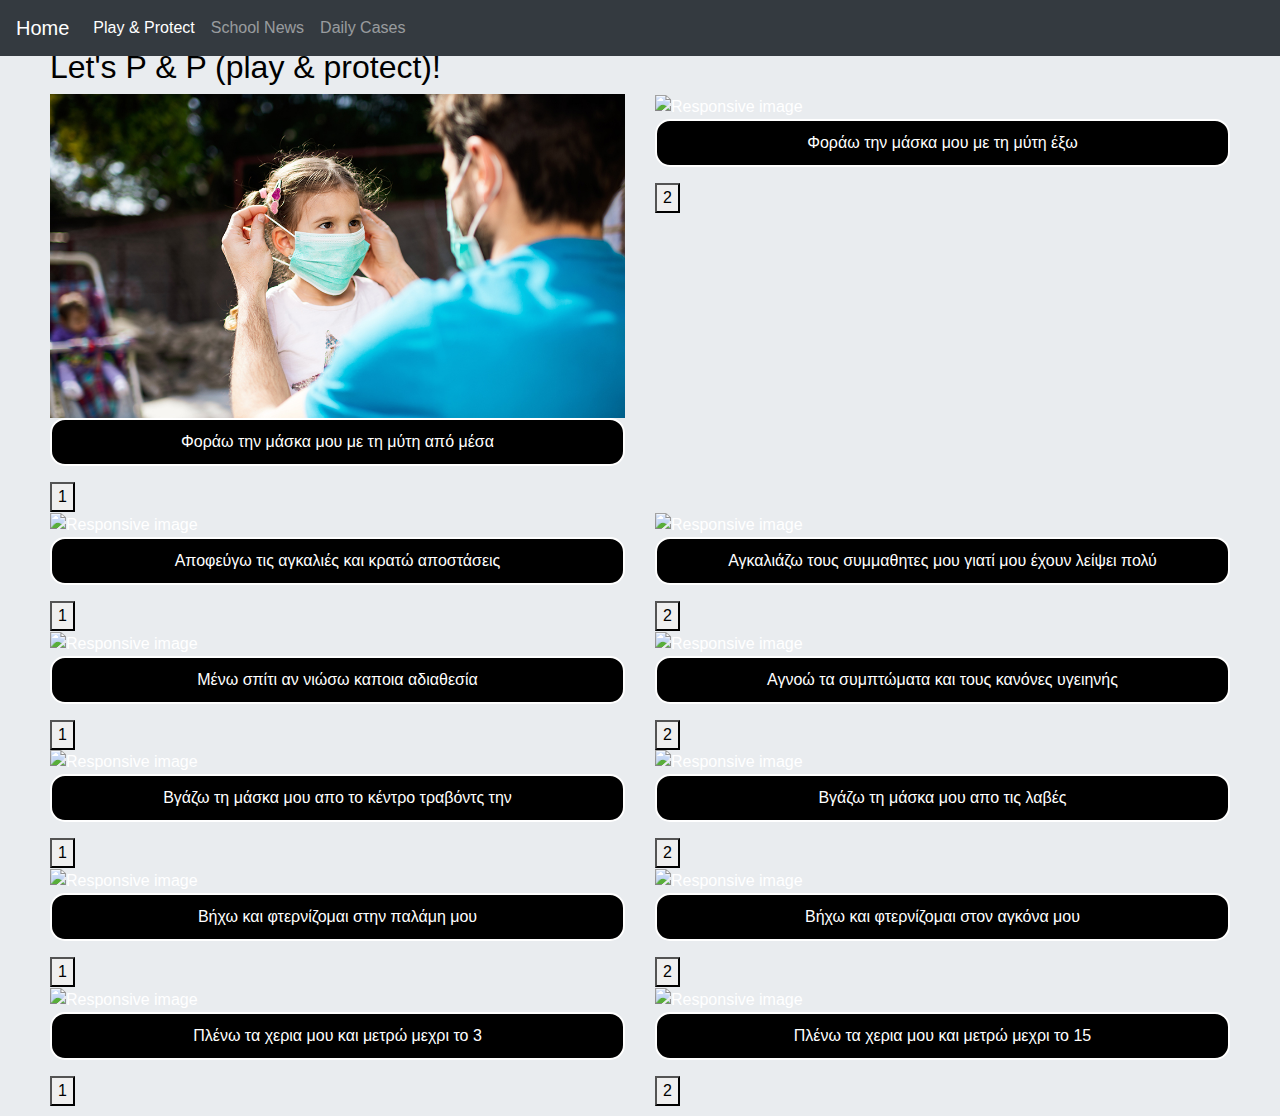
==== game.html @ 1c2cc265 "ffnjnvk" ====
<!DOCTYPE html>
<html>
    <head>
      <link rel="stylesheet" href="https://stackpath.bootstrapcdn.com/bootstrap/4.5.2/css/bootstrap.min.css" integrity="sha384-JcKb8q3iqJ61gNV9KGb8thSsNjpSL0n8PARn9HuZOnIxN0hoP+VmmDGMN5t9UJ0Z" crossorigin="anonymous">
      <link rel="stylesheet" href= "css/styles.css">
      <link rel="stylesheet" href="https://fonts.googleapis.com/css?family=Sofia">
      <script src="https://code.jquery.com/jquery-3.5.1.slim.min.js" integrity="sha384-DfXdz2htPH0lsSSs5nCTpuj/zy4C+OGpamoFVy38MVBnE+IbbVYUew+OrCXaRkfj" crossorigin="anonymous"></script>
<script src="https://cdn.jsdelivr.net/npm/popper.js@1.16.1/dist/umd/popper.min.js" integrity="sha384-9/reFTGAW83EW2RDu2S0VKaIzap3H66lZH81PoYlFhbGU+6BZp6G7niu735Sk7lN" crossorigin="anonymous"></script>
<script src="https://stackpath.bootstrapcdn.com/bootstrap/4.5.2/js/bootstrap.min.js" integrity="sha384-B4gt1jrGC7Jh4AgTPSdUtOBvfO8shuf57BaghqFfPlYxofvL8/KUEfYiJOMMV+rV" crossorigin="anonymous"></script>
      <title>COVIDEFENCE</title>
    </head>
    <body>
        <div class="btn-group">
            <button type="button" class="btn btn-danger">Action</button>
            <button type="button" class="btn btn-danger dropdown-toggle dropdown-toggle-split" data-toggle="dropdown" aria-haspopup="true" aria-expanded="false">
              <span class="sr-only">Toggle Dropdown</span>
            </button>
            <div class="dropdown-menu">
              <a class="dropdown-item" href="#">Action</a>
              <a class="dropdown-item" href="#">Another action</a>
              <a class="dropdown-item" href="#">Something else here</a>
              <div class="dropdown-divider"></div>
              <a class="dropdown-item" href="#">Separated link</a>
            </div>
          </div>
        <nav class="navbar navbar-expand-md navbar-dark bg-dark fixed-top">
            <a class="navbar-brand" href="index.html">Home</a>
            <button class="navbar-toggler" type="button" data-toggle="collapse" data-target="#navbarsExampleDefault" aria-controls="navbarsExampleDefault" aria-expanded="false" aria-label="Toggle navigation">
              <span class="navbar-toggler-icon"></span>
            </button>
      
            <div class="collapse navbar-collapse" id="navbarsExampleDefault">
              <ul class="navbar-nav mr-auto">
                <li class="nav-item active">
                  <a class="nav-link" href="game.html">Play & Protect <span class="sr-only">(current)</span></a>
                </li>
                <li class="nav-item">
                  <a class="nav-link" href="#">School News</a>
                </li>
                <li class="nav-item">
                  <a class="nav-link" href="#">Daily Cases</a>
                </li>
              </ul>
            </div>
          </nav>
          <br>
<h2>Let's P & P (play & protect)! </h2>
    <!-- columns -->
    <div class="row">
      <div class="col-sm">
        <!-- add an image here -->
        <img src="images/iou.jpg" class="img-fluid" alt="Responsive image">
        <p>Φοράω την μάσκα μου με τη μύτη από μέσα</p>
        <button>1
            <!-- add green colour -->
        </button>

      </div>
      <div class="col-sm">
        <!-- add an image here -->
        <img src=" " class="img-fluid" alt="Responsive image">
        <p> Φοράω την μάσκα μου με τη μύτη έξω</p>
        <button>2
            <color: red></color:>
        </button>
        
    </div>


</div>

<!-- columns -->
<div class="row">
  <div class="col-sm">
    <!-- add an image here -->
    <img src="" class="img-fluid" alt="Responsive image">
    <p> Αποφεύγω τις αγκαλιές και κρατώ αποστάσεις </p>
    <button>1
        <color: green></color:>
    </button>

  </div>
  <div class="col-sm">
    <!-- add an image here -->
    <img src=" " class="img-fluid" alt="Responsive image">
    <p>Αγκαλιάζω τους συμμαθητες μου γιατί μου έχουν λείψει πολύ</p>
    <button>2
        <color: red></color:>
    </button>
  </div>


</div>

<!-- columns -->
<div class="row">
  <div class="col-sm">
    <!-- add an image here -->
    <img src=" " class="img-fluid" alt="Responsive image">
    <p>Μένω σπίτι αν νιώσω καποια αδιαθεσία</p>
    <button>1
        <color: green></color:>
    </button>

  </div>
  <div class="col-sm">
    <!-- add an image here -->
    <img src=" " class="img-fluid" alt="Responsive image">
    <p> Αγνοώ τα συμπτώματα και τους κανόνες υγειηνής </p>
    <button>2
        <color: red></color:>
    </button>
    
</div>
</div>

<!-- columns -->
<div class="row">
    <div class="col-sm">
      <!-- add an image here -->
      <img src="" class="img-fluid" alt="Responsive image">
      <p> Βγάζω τη μάσκα μου απο το κέντρο τραβόντς την</p>
      <button>1
          <color: green></color:>
      </button>
  
    </div>
    <div class="col-sm">
      <!-- add an image here -->
      <img src=" " class="img-fluid" alt="Responsive image">
      <p>Βγάζω τη μάσκα μου απο τις λαβές</p>
      <button>2
          <color: red></color:>
      </button>
    </div>
  
  
  </div>
  <!-- columns -->
<div class="row">
    <div class="col-sm">
      <!-- add an image here -->
      <img src="" class="img-fluid" alt="Responsive image">
      <p>Βήχω και φτερνίζομαι στην παλάμη μου </p>
      <button>1
          <color: green></color:>
      </button>
  
    </div>
    <div class="col-sm">
      <!-- add an image here -->
      <img src=" " class="img-fluid" alt="Responsive image">
      <p>Βήχω και φτερνίζομαι στον αγκόνα μου</p>
      <button>2
          <color: red></color:>
      </button>
    </div>

</div>
<!-- columns -->
<div class="row">
  <div class="col-sm">
    <!-- add an image here -->
    <img src="" class="img-fluid" alt="Responsive image">
    <p>Πλένω τα χερια μου και μετρώ μεχρι το 3 </p>
    <button>1
        <color: green></color:>
    </button>

  </div>
  <div class="col-sm">
    <!-- add an image here -->
    <img src=" " class="img-fluid" alt="Responsive image">
    <p>Πλένω τα χερια μου και μετρώ μεχρι το 15</p>
    <button>2
        <color: red></color:>
    </button>
  </div>
    </body>

</html>
---- css/styles.css ----
body {
    margin: 10px 50px;
    background-color:  #e9ecef;
    text-size-adjust: 25px;
    color: #ffffff ;
    
  
  }
  .starter-template {
    padding: 4rem 2.5rem;
    text-align: center;
  }

  p {
      background-color:rgb(0, 0, 0);
      text-align:center;
      border:solid 2px #ffffff;
      padding: 10px 20px;
      border-radius: 15px;
  }
h1 { 
    padding: 20px 0px;
    color:black
}
  .box{
background-color: rgb(178, 217, 240);
  }

  h2 {
      color: black
  }
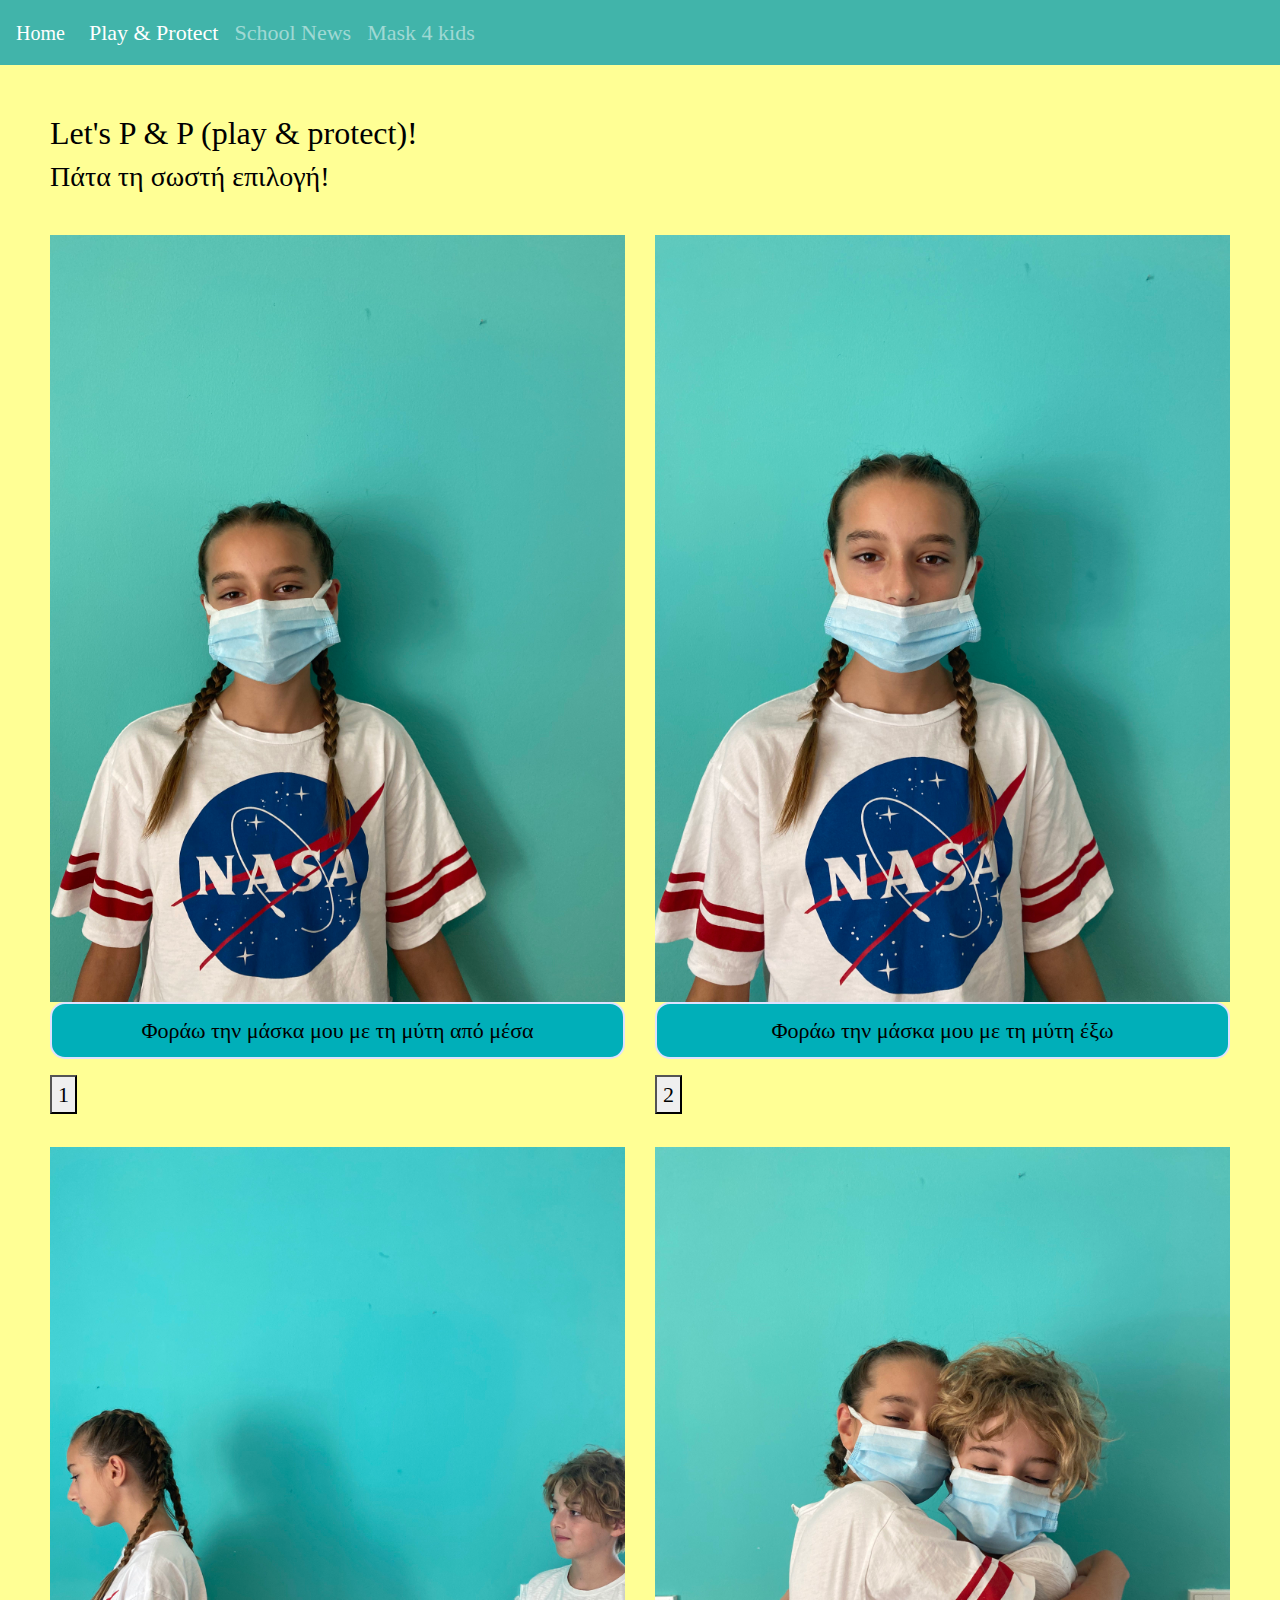
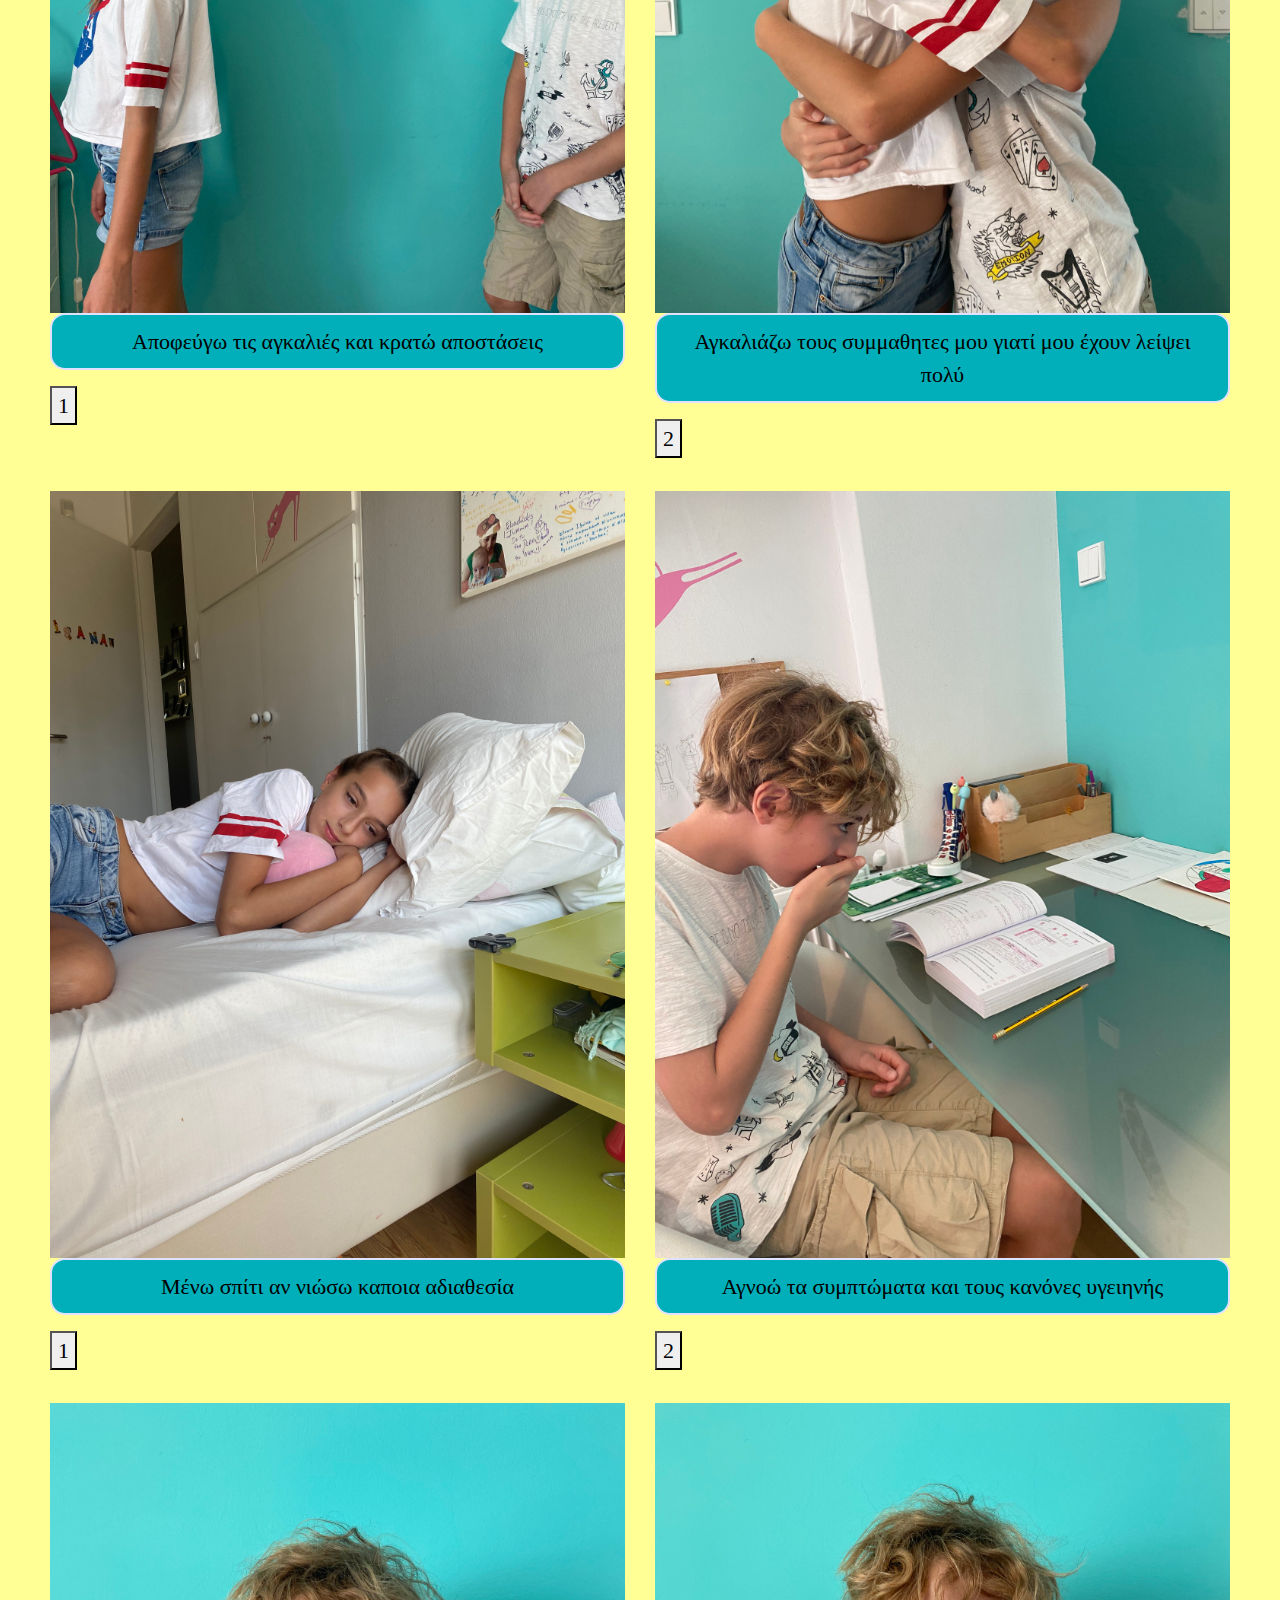
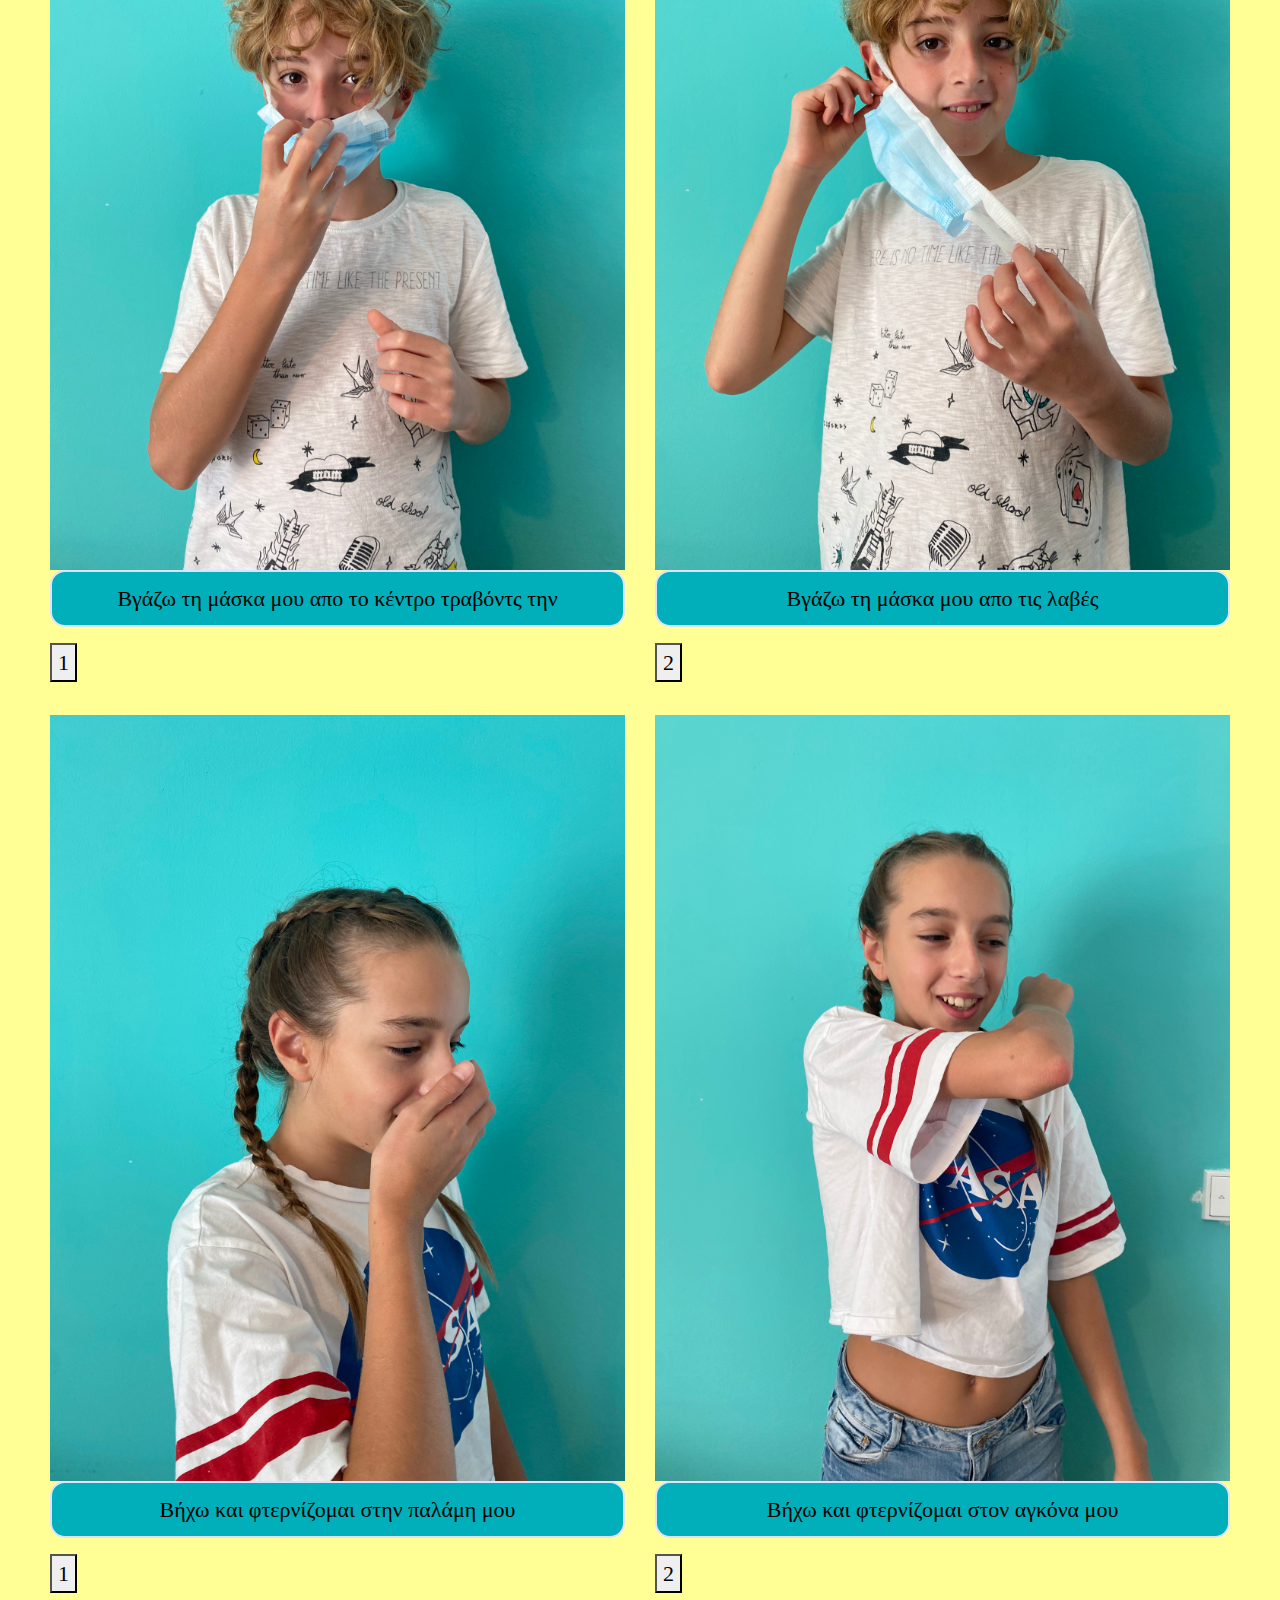
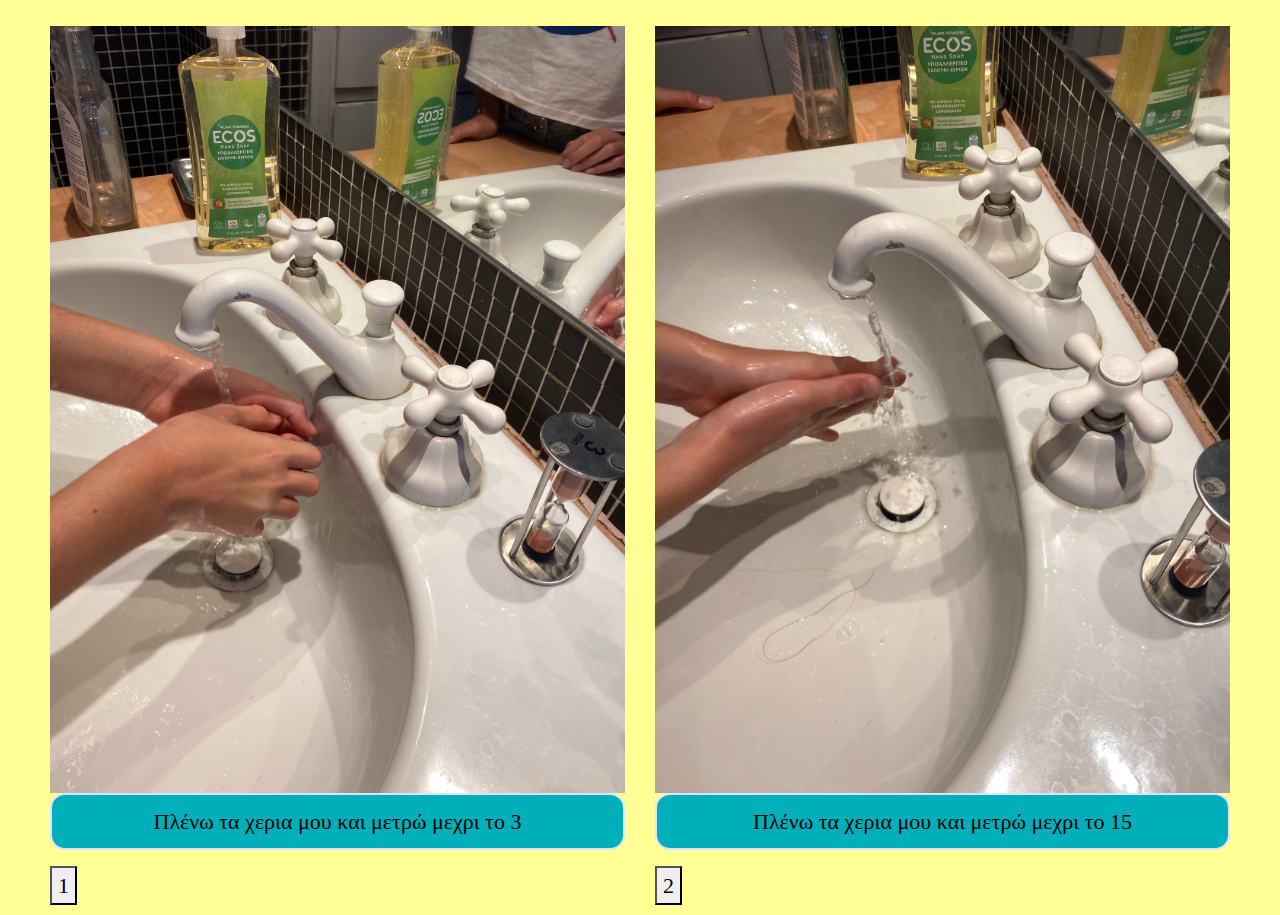
==== commit d07d7f80: "final" ====
--- a/game.html
+++ b/game.html
@@ -23,7 +23,7 @@
               <a class="dropdown-item" href="#">Separated link</a>
             </div>
           </div>
-        <nav class="navbar navbar-expand-md navbar-dark bg-dark fixed-top">
+        <nav class="navbar navbar-expand-md navbar-dark bg-dark fixed-top" style="background: rgb(65, 180, 170)!important;">
             <a class="navbar-brand" href="index.html">Home</a>
             <button class="navbar-toggler" type="button" data-toggle="collapse" data-target="#navbarsExampleDefault" aria-controls="navbarsExampleDefault" aria-expanded="false" aria-label="Toggle navigation">
               <span class="navbar-toggler-icon"></span>
@@ -38,144 +38,226 @@
                   <a class="nav-link" href="#">School News</a>
                 </li>
                 <li class="nav-item">
-                  <a class="nav-link" href="#">Daily Cases</a>
+                  <a class="nav-link" href="#">Mask 4 kids</a>
                 </li>
               </ul>
             </div>
           </nav>
           <br>
+          <br>
+          <br>
 <h2>Let's P & P (play & protect)! </h2>
+<h3>Πάτα τη σωστή επιλογή!</h3>
+<br>
     <!-- columns -->
     <div class="row">
-      <div class="col-sm">
+      <div class="col-sm" >
         <!-- add an image here -->
-        <img src="images/iou.jpg" class="img-fluid" alt="Responsive image">
-        <p>Φοράω την μάσκα μου με τη μύτη από μέσα</p>
-        <button>1
+        <img src="images/converted.jpg" class="img-fluid" alt="Responsive image">
+        <p id="target1">Φοράω την μάσκα μου με τη μύτη από μέσα</p>
+
+        <button onclick="Q1G()">1
             <!-- add green colour -->
         </button>
+        <script>
+          function Q1G() {
+            document.getElementById("target1").style.background = "green";
+          }
+        </script>
+        <br>
 
       </div>
       <div class="col-sm">
         <!-- add an image here -->
-        <img src=" " class="img-fluid" alt="Responsive image">
-        <p> Φοράω την μάσκα μου με τη μύτη έξω</p>
-        <button>2
-            <color: red></color:>
+        <img src="images/IMG_5110.jpg" class="img-fluid" alt="Responsive image">
+        <p id="target2"> Φοράω την μάσκα μου με τη μύτη έξω</p>
+        <button onclick="Q1R()">2
         </button>
-        
-    </div>
-
-
-</div>
-
-<!-- columns -->
-<div class="row">
-  <div class="col-sm">
-    <!-- add an image here -->
-    <img src="" class="img-fluid" alt="Responsive image">
-    <p> Αποφεύγω τις αγκαλιές και κρατώ αποστάσεις </p>
-    <button>1
-        <color: green></color:>
-    </button>
-
-  </div>
-  <div class="col-sm">
-    <!-- add an image here -->
-    <img src=" " class="img-fluid" alt="Responsive image">
-    <p>Αγκαλιάζω τους συμμαθητες μου γιατί μου έχουν λείψει πολύ</p>
-    <button>2
+        <script>
+          function Q1R() {
+            document.getElementById("target2").style.background = "red";
+          }
+        </script>
+        
+    </div>
+    <br>
+
+</div>
+
+
+<!-- columns -->
+<div class="row">
+  <div class="col-sm">
+    <br>
+    <!-- add an image here -->
+    <img src="images/IMG_5126.jpg" class="img-fluid" alt="Responsive image">
+    <p id="target3"> 
+      Αποφεύγω τις αγκαλιές και κρατώ αποστάσεις </p>
+    <button onclick="Q2G()">1
+    </button>
+    <script>
+      function Q2G() {
+        document.getElementById("target3").style.background = "green";
+      }
+    </script>
+
+<br>
+  </div>
+  <div class="col-sm">
+    <br>
+    <!-- add an image here -->
+    <img src="images/IMG_5112.jpg" class="img-fluid" alt="Responsive image">
+    <p id="target4">Αγκαλιάζω τους συμμαθητες μου γιατί μου έχουν λείψει πολύ</p>
+    <button onclick="Q2R()">2
         <color: red></color:>
     </button>
-  </div>
-
-
-</div>
-
-<!-- columns -->
-<div class="row">
-  <div class="col-sm">
-    <!-- add an image here -->
-    <img src=" " class="img-fluid" alt="Responsive image">
-    <p>Μένω σπίτι αν νιώσω καποια αδιαθεσία</p>
-    <button>1
-        <color: green></color:>
-    </button>
-
-  </div>
-  <div class="col-sm">
-    <!-- add an image here -->
-    <img src=" " class="img-fluid" alt="Responsive image">
-    <p> Αγνοώ τα συμπτώματα και τους κανόνες υγειηνής </p>
-    <button>2
-        <color: red></color:>
-    </button>
-    
-</div>
-</div>
-
-<!-- columns -->
-<div class="row">
-    <div class="col-sm">
-      <!-- add an image here -->
-      <img src="" class="img-fluid" alt="Responsive image">
-      <p> Βγάζω τη μάσκα μου απο το κέντρο τραβόντς την</p>
-      <button>1
+    <script>
+      function Q2R() {
+        document.getElementById("target4").style.background = "red";
+      }
+    </script>
+  </div>
+  <br>
+
+</div>
+<br>
+<!-- columns -->
+<div class="row">
+  <div class="col-sm">
+    <!-- add an image here -->
+    <img src="images/IMG_5113.jpg" class="img-fluid" alt="Responsive image">
+    <p id="target5">Μένω σπίτι αν νιώσω καποια αδιαθεσία</p>
+    <button onclick="Q3G()">1
+        
+    </button>
+    <script>
+      function Q3G() {
+        document.getElementById("target5").style.background = "green";
+      }
+    </script>
+<br>
+  </div>
+  <br>
+  <div class="col-sm">
+    <!-- add an image here -->
+    <img src="images/IMG_5114.jpg" class="img-fluid" alt="Responsive image">
+    <p id="target6"> Αγνοώ τα συμπτώματα και τους κανόνες υγειηνής </p>
+    <button onclick="Q4R()">2
+        
+    </button>
+    <script>
+      function Q4R() {
+        document.getElementById("target6").style.background = "red";
+      }
+    </script>
+    <br>
+</div>
+</div>
+
+<!-- columns -->
+<div class="row">
+  <br>
+    <div class="col-sm">
+      <br>
+      <!-- add an image here -->
+      <img src="images/IMG_5118.jpg" class="img-fluid" alt="Responsive image">
+      <p id="target7"> Βγάζω τη μάσκα μου απο το κέντρο τραβόντς την</p>
+      <button onclick="Q5R()">1
+          
+      </button>
+      <script>
+        function Q5R() {
+          document.getElementById("target7").style.background = "red";
+        }
+      </script>
+  <br>
+    </div>
+    <div class="col-sm">
+      <br>
+      <!-- add an image here -->
+      <img src="images/IMG_5117.jpg" class="img-fluid" alt="Responsive image">
+      <p id="target8">Βγάζω τη μάσκα μου απο τις λαβές</p>
+      <button onclick="Q5G()">2
+          <color: red></color:>
+      </button >
+      <script>
+        function Q5G() {
+          document.getElementById("target8").style.background = "green";
+        }
+        <br>
+      </script>
+    </div>
+  
+  
+  </div>
+  <!-- columns -->
+<div class="row">
+  <br>
+    <div class="col-sm">
+      <br>
+      <!-- add an image here -->
+      <img src="images/IMG_5122.jpg" class="img-fluid" alt="Responsive image">
+      <p id="target9">Βήχω και φτερνίζομαι στην παλάμη μου </p>
+      <button onclick="Q6R()">1
           <color: green></color:>
       </button>
-  
-    </div>
-    <div class="col-sm">
-      <!-- add an image here -->
-      <img src=" " class="img-fluid" alt="Responsive image">
-      <p>Βγάζω τη μάσκα μου απο τις λαβές</p>
-      <button>2
+      <script>
+        function Q6R() {
+          document.getElementById("target9").style.background = "red";
+        }
+      </script>
+      <br>
+    </div>
+    <div class="col-sm">
+      <br>
+      <!-- add an image here -->
+      <img src="images/IMG_5119.jpg" class="img-fluid" alt="Responsive image">
+      <p id="target10">Βήχω και φτερνίζομαι στον αγκόνα μου</p>
+      <button onclick="Q6G()">2
           <color: red></color:>
       </button>
-    </div>
-  
-  
-  </div>
-  <!-- columns -->
-<div class="row">
-    <div class="col-sm">
-      <!-- add an image here -->
-      <img src="" class="img-fluid" alt="Responsive image">
-      <p>Βήχω και φτερνίζομαι στην παλάμη μου </p>
-      <button>1
-          <color: green></color:>
-      </button>
-  
-    </div>
-    <div class="col-sm">
-      <!-- add an image here -->
-      <img src=" " class="img-fluid" alt="Responsive image">
-      <p>Βήχω και φτερνίζομαι στον αγκόνα μου</p>
-      <button>2
-          <color: red></color:>
-      </button>
-    </div>
-
-</div>
-<!-- columns -->
-<div class="row">
-  <div class="col-sm">
-    <!-- add an image here -->
-    <img src="" class="img-fluid" alt="Responsive image">
-    <p>Πλένω τα χερια μου και μετρώ μεχρι το 3 </p>
-    <button>1
+      <script>
+        function Q6G() {
+          document.getElementById("target10").style.background = "green";
+        }
+        
+      </script>
+      <br>
+    </div>
+
+</div>
+<!-- columns -->
+<div class="row">
+  <div class="col-sm">
+    <br>
+    <!-- add an image here -->
+    <img src="images/IMG_5124.jpg" class="img-fluid" alt="Responsive image">
+    <p id="target11">Πλένω τα χερια μου και μετρώ μεχρι το 3 </p>
+    <button onclick="Q7R()">1
         <color: green></color:>
     </button>
-
-  </div>
-  <div class="col-sm">
-    <!-- add an image here -->
-    <img src=" " class="img-fluid" alt="Responsive image">
-    <p>Πλένω τα χερια μου και μετρώ μεχρι το 15</p>
-    <button>2
+    <script>
+      function Q7R() {
+        document.getElementById("target11").style.background = "red";
+      }
+    </script>
+    <br>
+  </div>
+  <div class="col-sm">
+    <br>
+    <!-- add an image here -->
+    <img src="images/IMG_5123.jpg" class="img-fluid" alt="Responsive image">
+    <p id="target12">Πλένω τα χερια μου και μετρώ μεχρι το 15</p>
+    <button onclick="Q7G()">2
         <color: red></color:>
     </button>
-  </div>
+    <script>
+      function Q7G() {
+        document.getElementById("target12").style.background = "green";
+      }
+    </script>
+  </div>
+
     </body>
 
 </html>
--- a/css/styles.css
+++ b/css/styles.css
@@ -1,20 +1,19 @@
 body {
     margin: 10px 50px;
-    background-color:  #e9ecef;
+    background-color:  rgb(255, 255, 149);
     text-size-adjust: 25px;
-    color: #ffffff ;
-    
-  
+    color: #000000 ;
   }
+
   .starter-template {
     padding: 4rem 2.5rem;
     text-align: center;
   }
 
   p {
-      background-color:rgb(0, 0, 0);
+      background-color:#00afb9;
       text-align:center;
-      border:solid 2px #ffffff;
+      border:solid 2px #dee2ff;
       padding: 10px 20px;
       border-radius: 15px;
   }
@@ -23,9 +22,15 @@
     color:black
 }
   .box{
-background-color: rgb(178, 217, 240);
+background-color: #f07167(178, 217, 240);
   }
 
   h2 {
       color: black
-  }+  }
+
+  p{ color:black;}
+
+  body {
+    font-family: 'Amatic SC';font-size: 22px;
+}
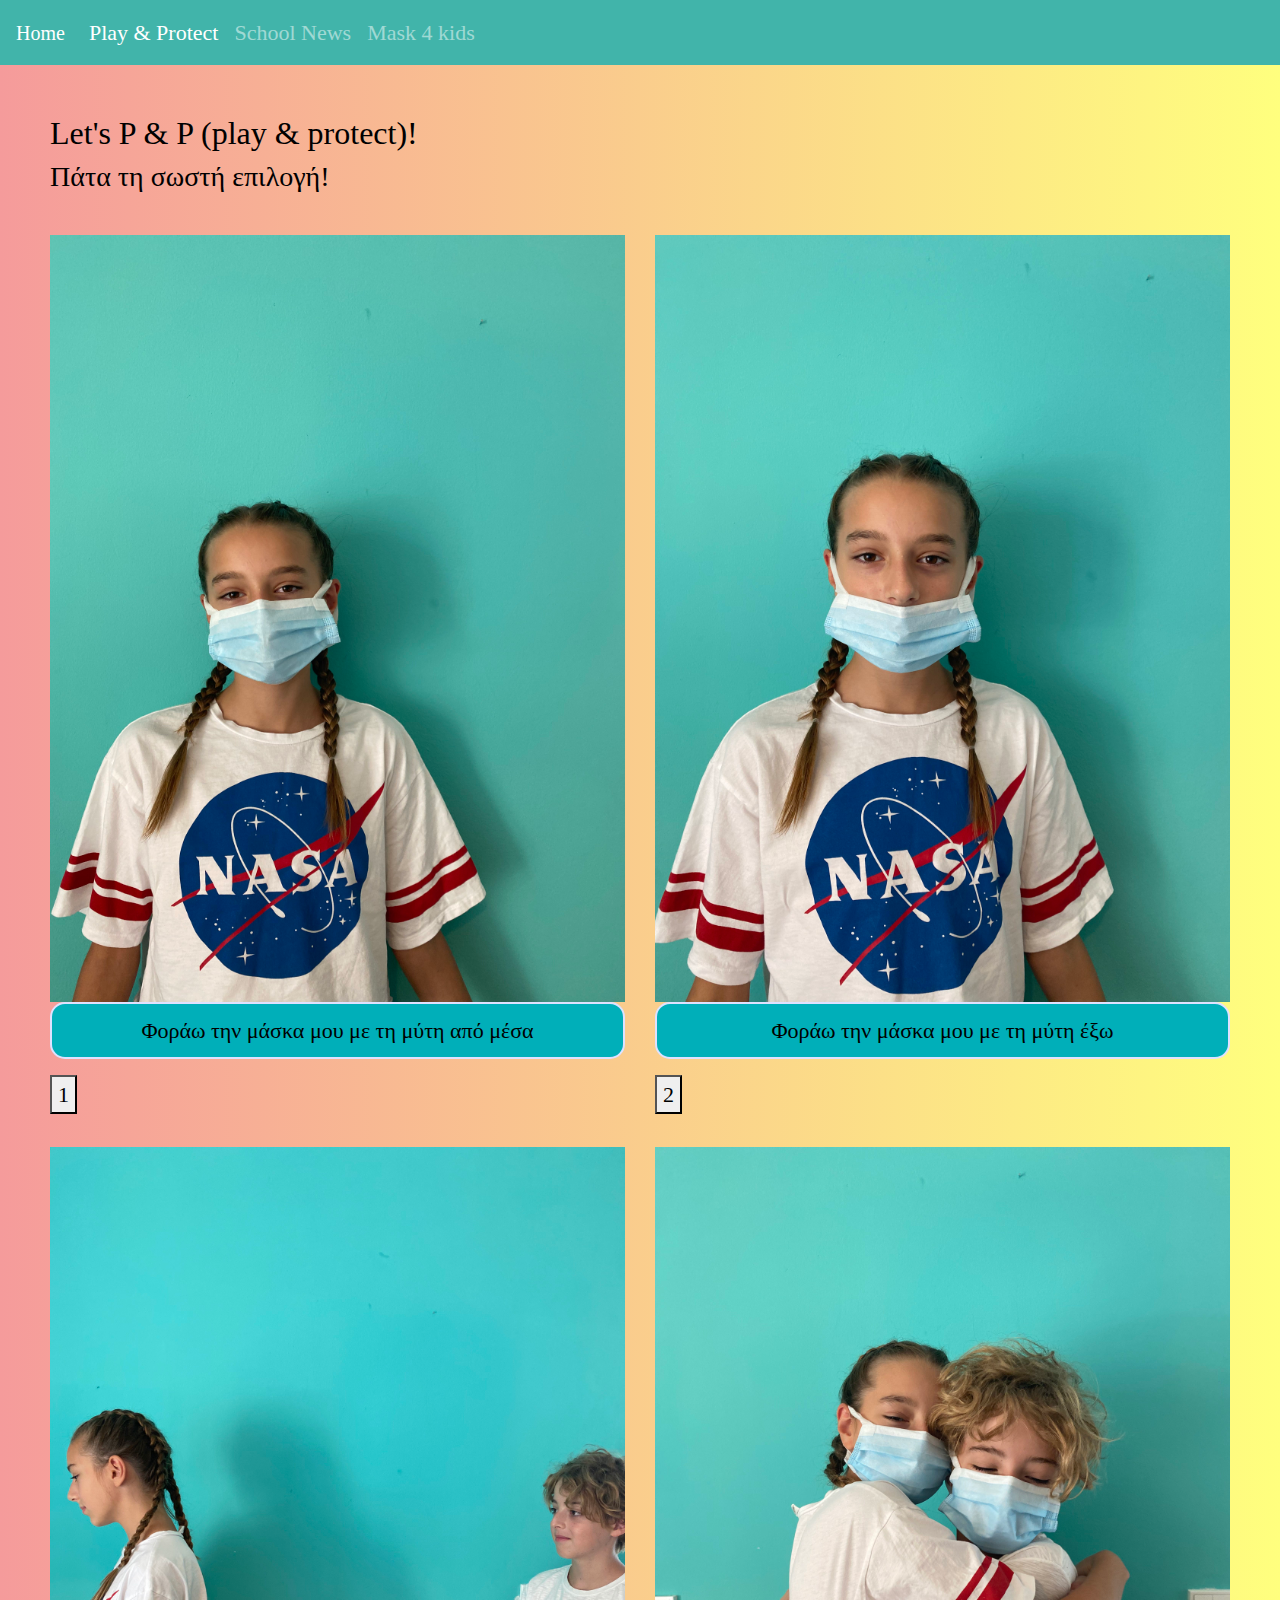
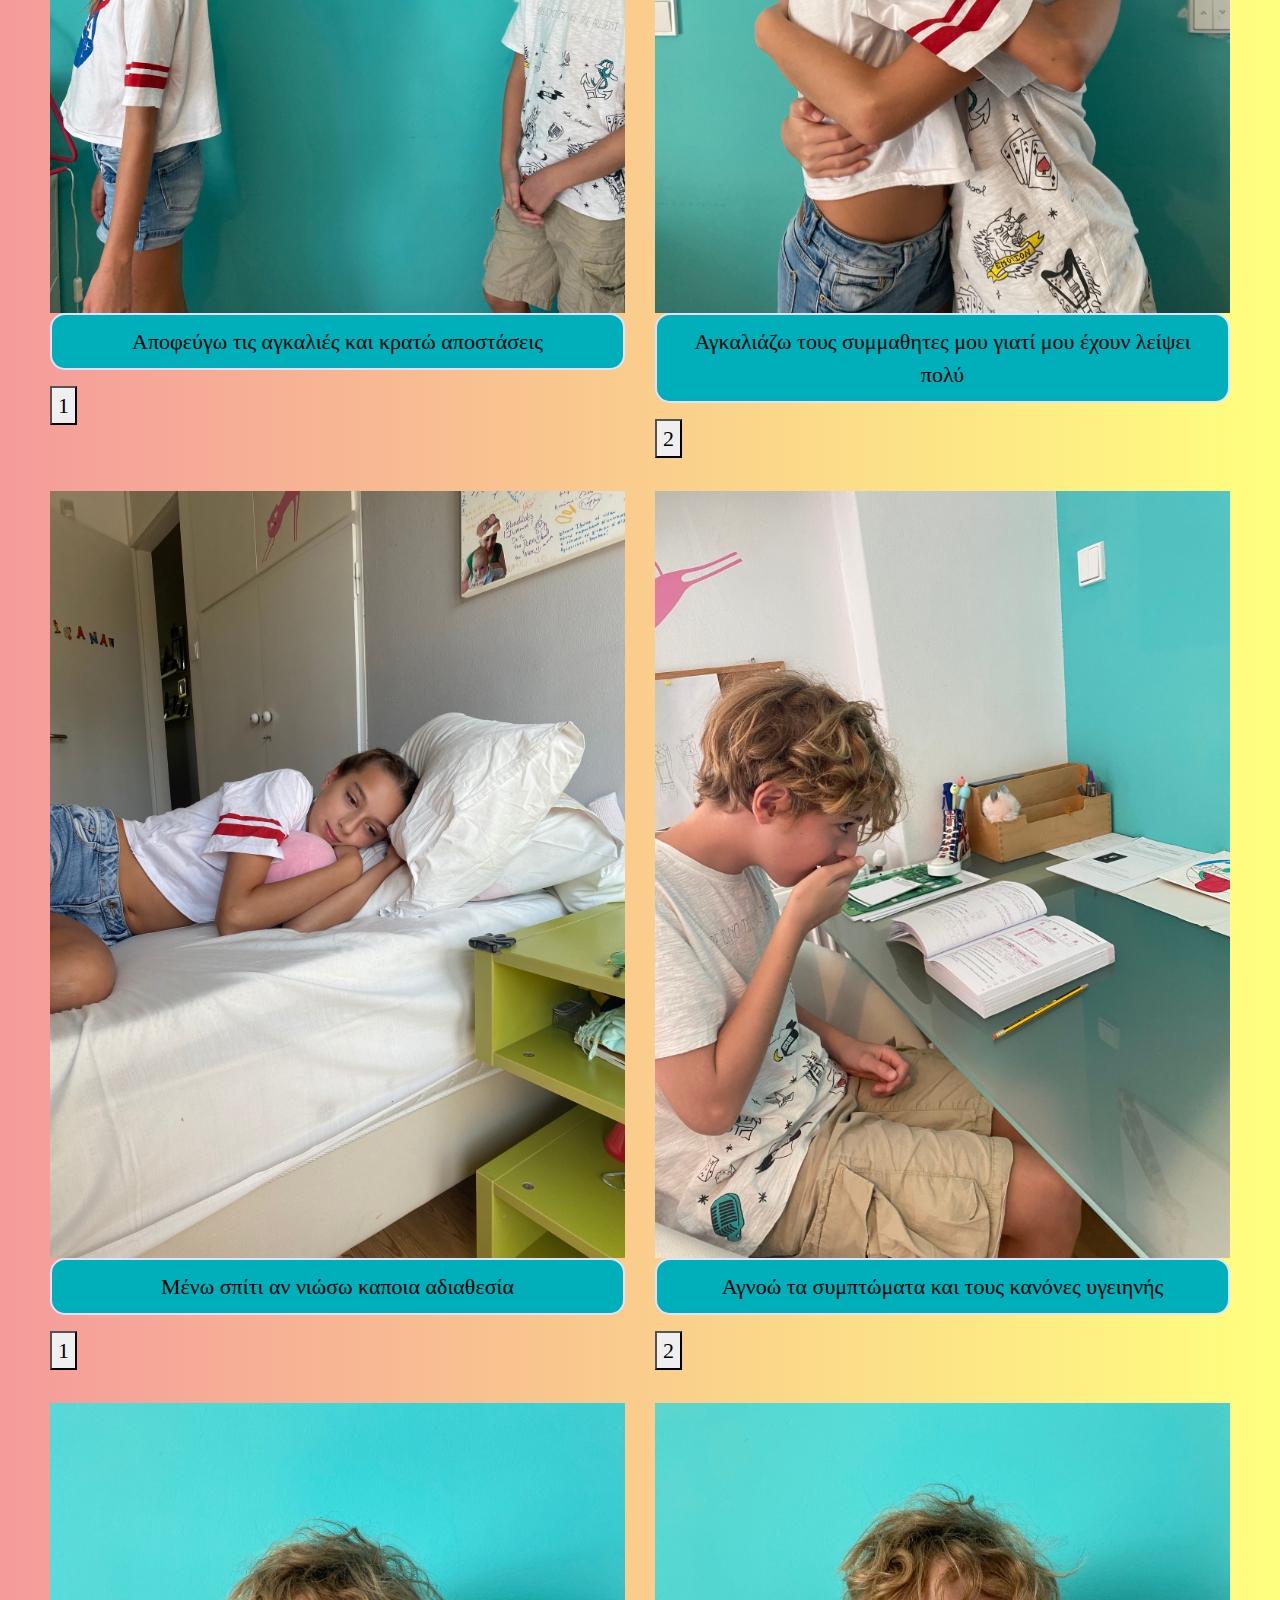
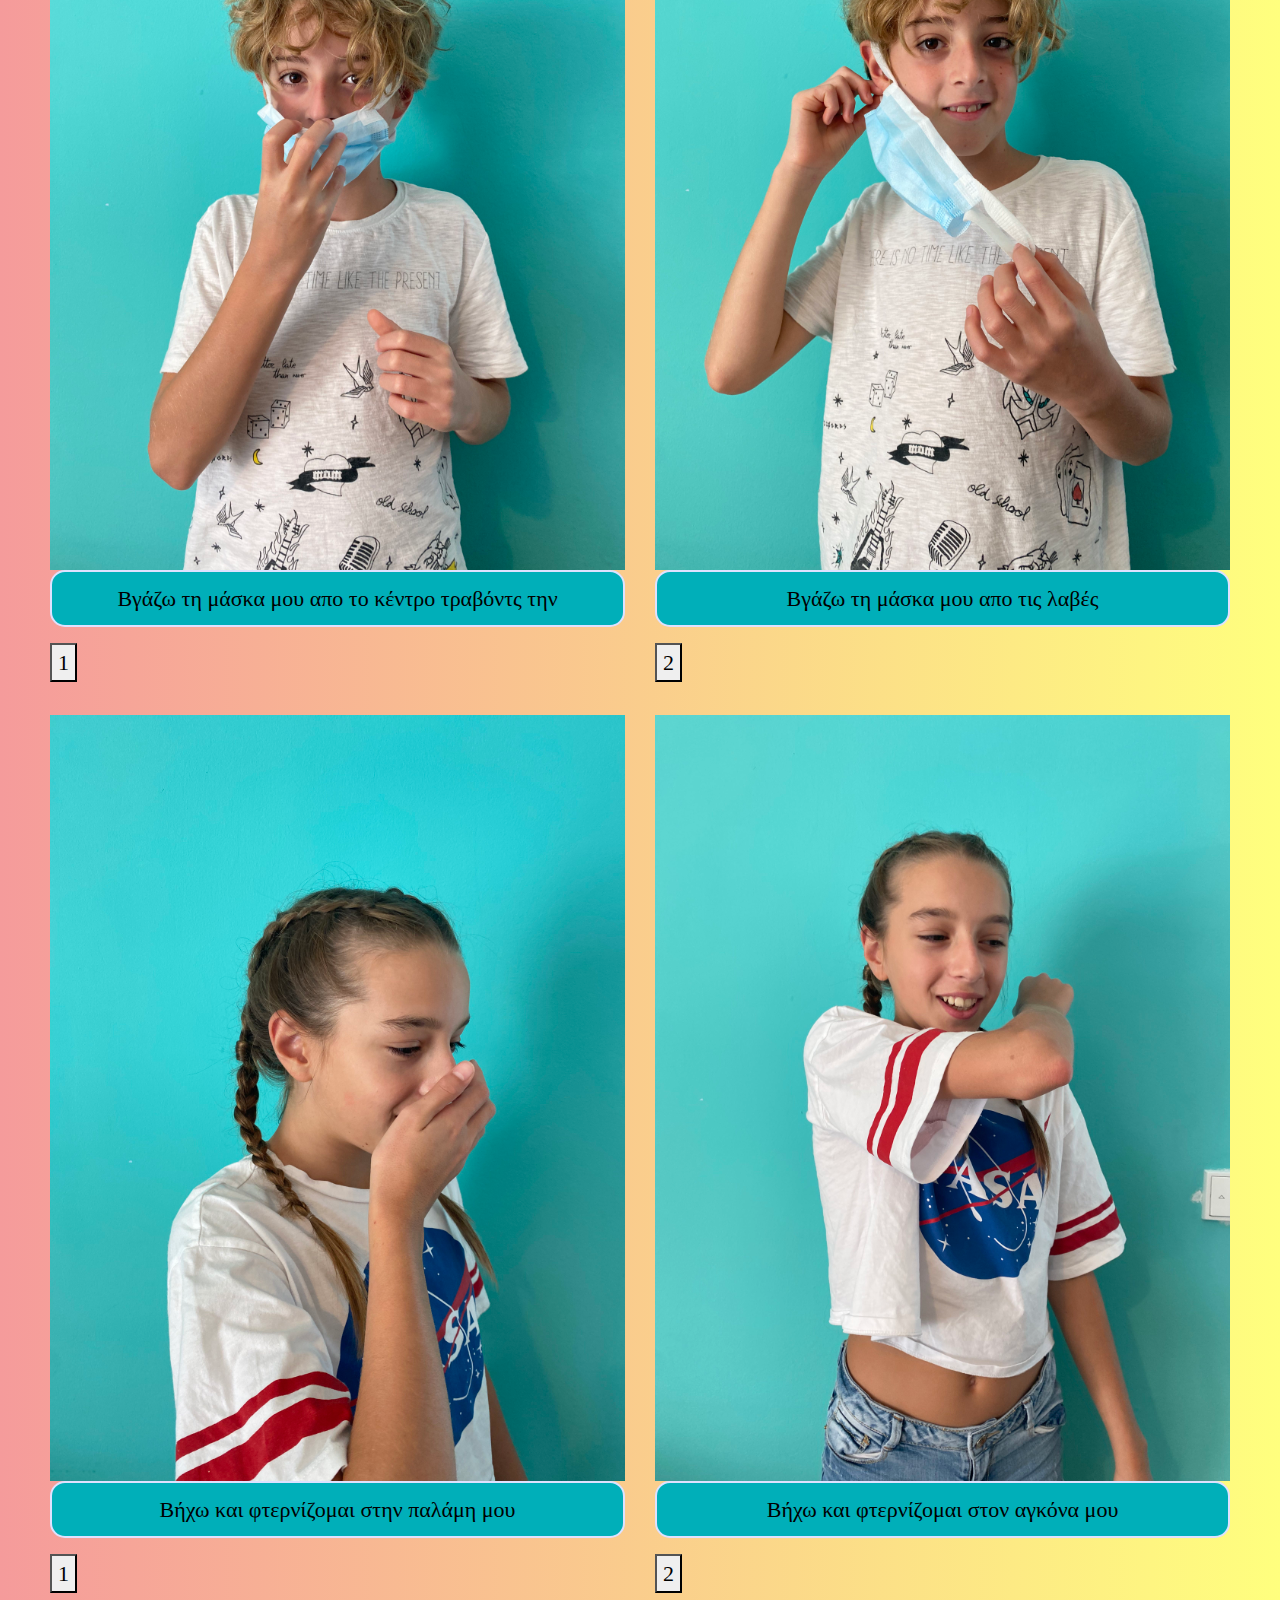
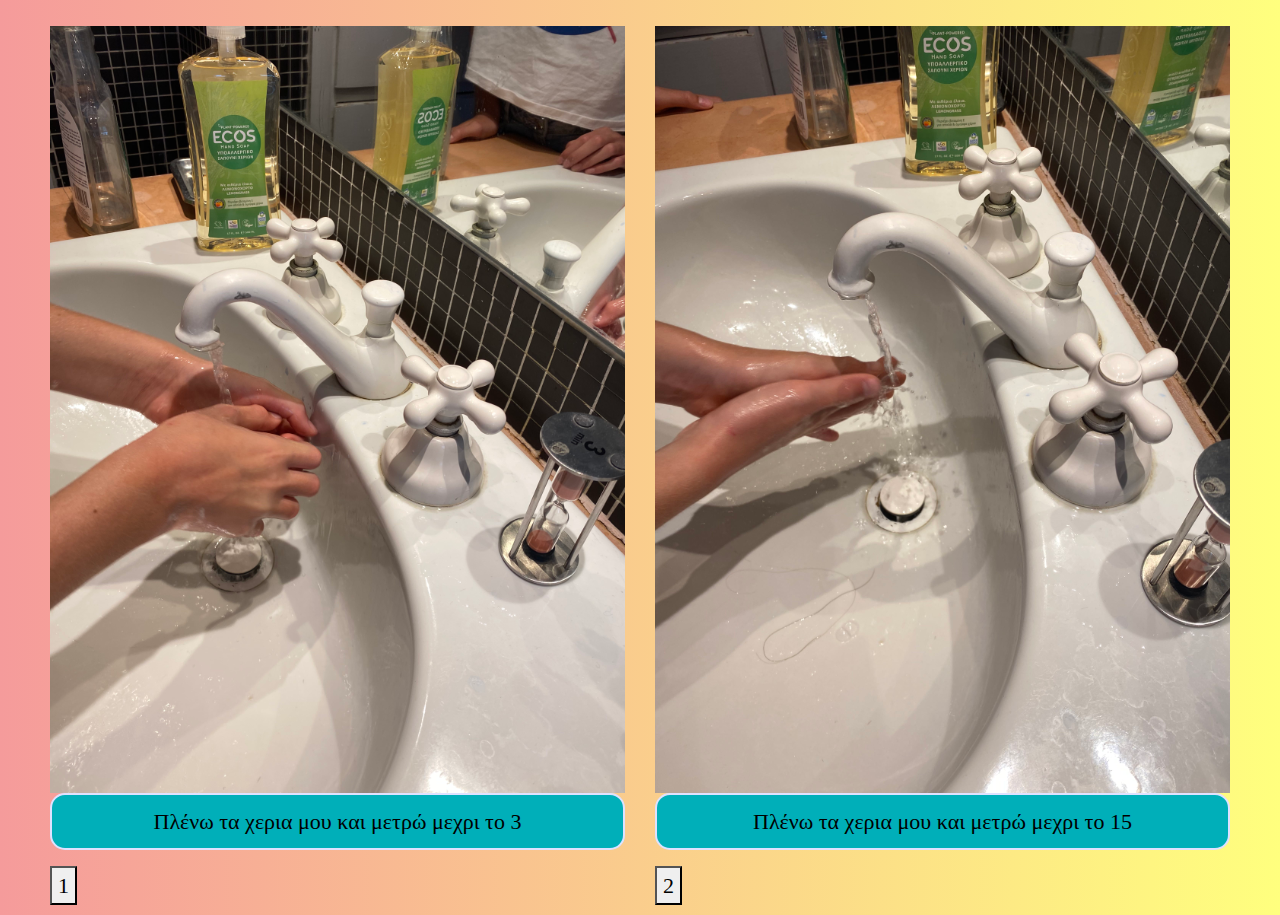
==== commit 8cf30b83: "finall!" ====
--- a/game.html
+++ b/game.html
@@ -9,7 +9,7 @@
 <script src="https://stackpath.bootstrapcdn.com/bootstrap/4.5.2/js/bootstrap.min.js" integrity="sha384-B4gt1jrGC7Jh4AgTPSdUtOBvfO8shuf57BaghqFfPlYxofvL8/KUEfYiJOMMV+rV" crossorigin="anonymous"></script>
       <title>COVIDEFENCE</title>
     </head>
-    <body>
+    <body class="colorful">
         <div class="btn-group">
             <button type="button" class="btn btn-danger">Action</button>
             <button type="button" class="btn btn-danger dropdown-toggle dropdown-toggle-split" data-toggle="dropdown" aria-haspopup="true" aria-expanded="false">
@@ -184,8 +184,9 @@
         function Q5G() {
           document.getElementById("target8").style.background = "green";
         }
-        <br>
-      </script>
+      </script>
+      <br>
+
     </div>
   
   
--- a/css/styles.css
+++ b/css/styles.css
@@ -34,3 +34,9 @@
   body {
     font-family: 'Amatic SC';font-size: 22px;
 }
+.colorful{
+  
+    background-image:linear-gradient(to right,rgb(245, 155, 155) , rgb(255, 255, 126));
+  };
+
+
